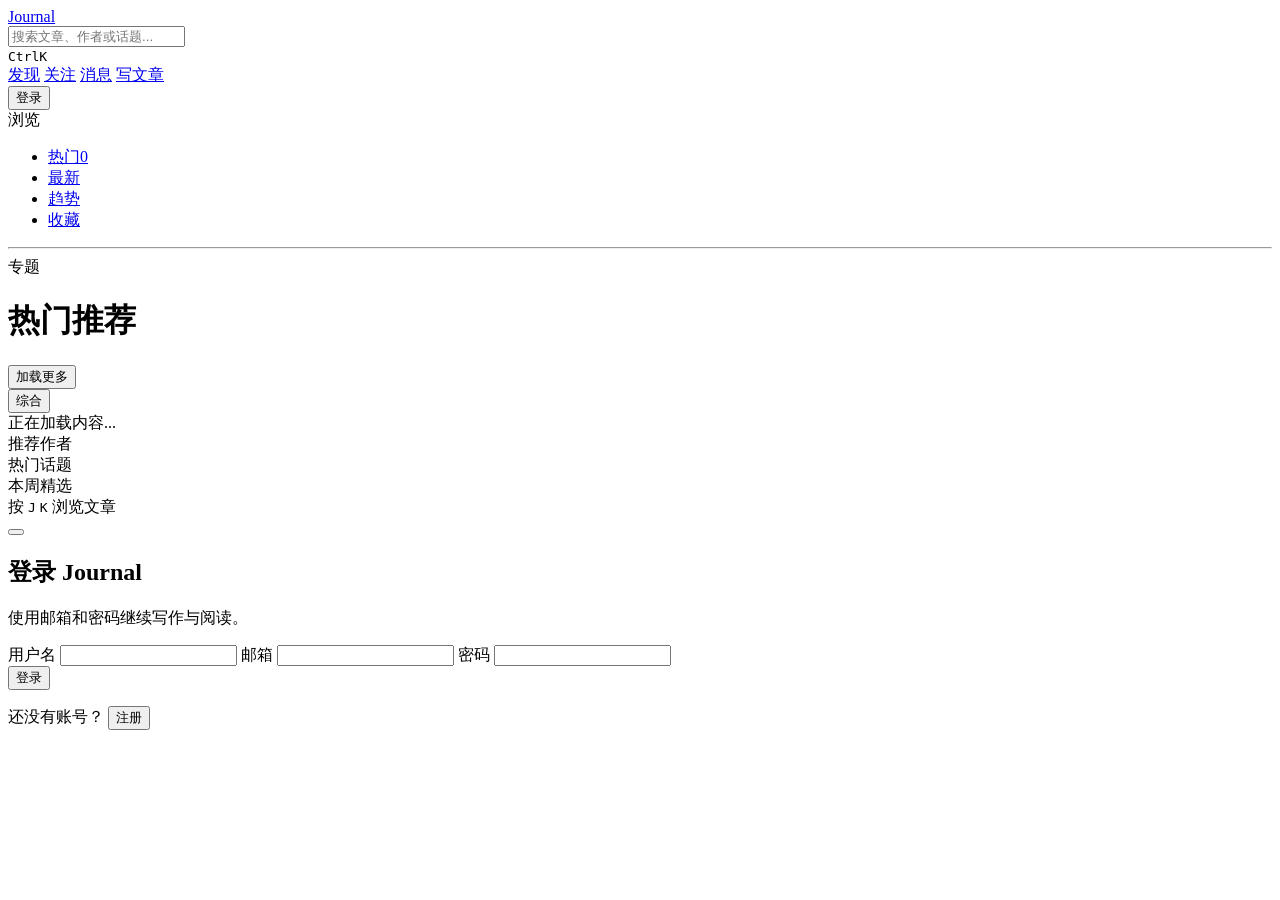
==== web/index.html @ 901c4ed9 "feat: bootstrap blog platform with Go + Gin backend and vanilla frontend" ====
<!DOCTYPE html>
<html lang="zh-CN">
<head>
<meta charset="UTF-8">
<meta name="viewport" content="width=device-width, initial-scale=1.0">
<title>Journal - 写作与阅读的安静角落</title>
<link rel="preconnect" href="https://fonts.googleapis.com">
<link href="https://fonts.googleapis.com/css2?family=Instrument+Serif&family=Geist+Mono:wght@400;500&family=Noto+Sans+SC:wght@300;400;500;600&display=swap" rel="stylesheet">
<script src="/lib/phosphor-icons/index.js"></script>
<link rel="stylesheet" href="/css/index.css">
</head>
<body>
<div class="shell">
  <header class="search-area">
    <a href="/" class="site-brand">Journal</a>
    <form class="search-box" id="search-form">
      <i class="ph ph-magnifying-glass"></i>
      <input id="search-input" type="search" placeholder="搜索文章、作者或话题..." autocomplete="off">
      <div class="search-shortcut"><kbd>Ctrl</kbd><kbd>K</kbd></div>
    </form>
    <div class="search-actions">
      <a href="#" data-filter="discover">发现</a>
      <a href="/following.html">关注</a>
      <a href="/notifications.html">消息</a>
      <a href="/editor.html" class="btn-write"><i class="ph ph-pencil-simple"></i>写文章</a>
    </div>
    <div class="auth-area" id="auth-area">
      <button class="btn-login" type="button" id="btn-login">登录</button>
    </div>
  </header>

  <nav class="left-nav">
    <div class="nav-section">
      <div class="nav-label">浏览</div>
      <ul class="nav-list">
        <li class="active"><a href="#" data-sort="hot"><i class="ph ph-fire"></i>热门<span class="nav-count" id="article-total">0</span></a></li>
        <li><a href="#" data-sort="latest"><i class="ph ph-clock-counter-clockwise"></i>最新</a></li>
        <li><a href="#" data-sort="trend"><i class="ph ph-trend-up"></i>趋势</a></li>
        <li><a href="/following.html"><i class="ph ph-bookmark"></i>收藏</a></li>
      </ul>
    </div>
    <hr class="nav-divider">
    <div class="nav-section">
      <div class="nav-label">专题</div>
      <ul class="nav-list" id="category-nav"></ul>
    </div>
  </nav>

  <main class="main-content">
    <div class="section-header">
      <h1 class="section-title" id="section-title">热门推荐</h1>
      <button class="section-more" id="load-more" type="button">加载更多</button>
    </div>
    <div class="feed-tabs" id="feed-tabs">
      <button class="feed-tab active" type="button" data-category-id="">综合</button>
    </div>
    <div class="status-line" id="status-line">正在加载内容...</div>
    <section id="featured"></section>
    <div class="article-list" id="article-list"></div>
  </main>

  <aside class="right-aside">
    <div class="aside-block">
      <div class="aside-title">推荐作者</div>
      <div id="author-list"></div>
    </div>
    <div class="aside-block">
      <div class="aside-title">热门话题</div>
      <div class="topic-list" id="topic-list"></div>
    </div>
    <div class="aside-block">
      <div class="aside-title">本周精选</div>
      <div id="digest-list"></div>
    </div>
    <div class="kbd-tip">按 <kbd>J</kbd> <kbd>K</kbd> 浏览文章</div>
  </aside>
</div>

<div class="login-modal" id="login-modal" aria-hidden="true">
  <div class="login-panel" role="dialog" aria-modal="true" aria-labelledby="login-title">
    <button class="login-close" type="button" id="login-close" aria-label="关闭"><i class="ph ph-x"></i></button>
    <h2 id="login-title">登录 Journal</h2>
    <p class="login-subtitle" id="login-subtitle">使用邮箱和密码继续写作与阅读。</p>
    <form id="login-form" class="login-form">
      <label class="register-only">
        <span>用户名</span>
        <input type="text" id="register-username" autocomplete="username" minlength="3" maxlength="50">
      </label>
      <label>
        <span>邮箱</span>
        <input type="email" id="login-email" autocomplete="email" required>
      </label>
      <label>
        <span>密码</span>
        <input type="password" id="login-password" autocomplete="current-password" required>
      </label>
      <div class="login-error" id="login-error"></div>
      <button class="login-submit" type="submit">登录</button>
    </form>
    <p class="auth-switch">
      <span id="auth-switch-text">还没有账号？</span>
      <button type="button" id="auth-mode-toggle">注册</button>
    </p>
  </div>
</div>

<script src="/js/index.js"></script>
</body>
</html>
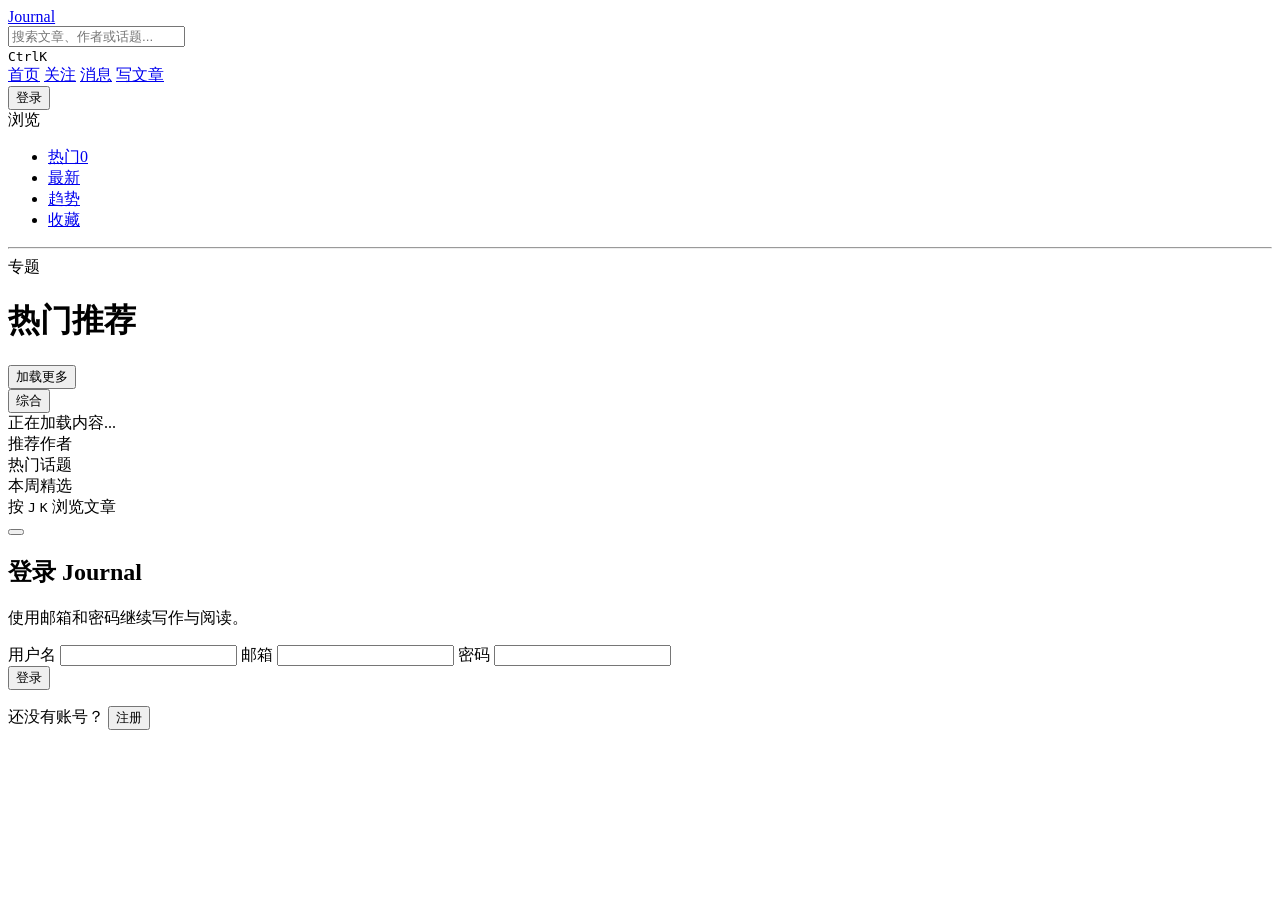
==== commit 35624777: "feat: implement admin review & audit system with dashboard, article approval workflow, and dark mode" ====
--- a/web/index.html
+++ b/web/index.html
@@ -19,7 +19,7 @@
       <div class="search-shortcut"><kbd>Ctrl</kbd><kbd>K</kbd></div>
     </form>
     <div class="search-actions">
-      <a href="#" data-filter="discover">发现</a>
+      <a href="#" data-filter="discover">首页</a>
       <a href="/following.html">关注</a>
       <a href="/notifications.html">消息</a>
       <a href="/editor.html" class="btn-write"><i class="ph ph-pencil-simple"></i>写文章</a>
@@ -36,7 +36,7 @@
         <li class="active"><a href="#" data-sort="hot"><i class="ph ph-fire"></i>热门<span class="nav-count" id="article-total">0</span></a></li>
         <li><a href="#" data-sort="latest"><i class="ph ph-clock-counter-clockwise"></i>最新</a></li>
         <li><a href="#" data-sort="trend"><i class="ph ph-trend-up"></i>趋势</a></li>
-        <li><a href="/following.html"><i class="ph ph-bookmark"></i>收藏</a></li>
+        <li><a href="#" data-sort="favorites"><i class="ph ph-bookmark"></i>收藏</a></li>
       </ul>
     </div>
     <hr class="nav-divider">
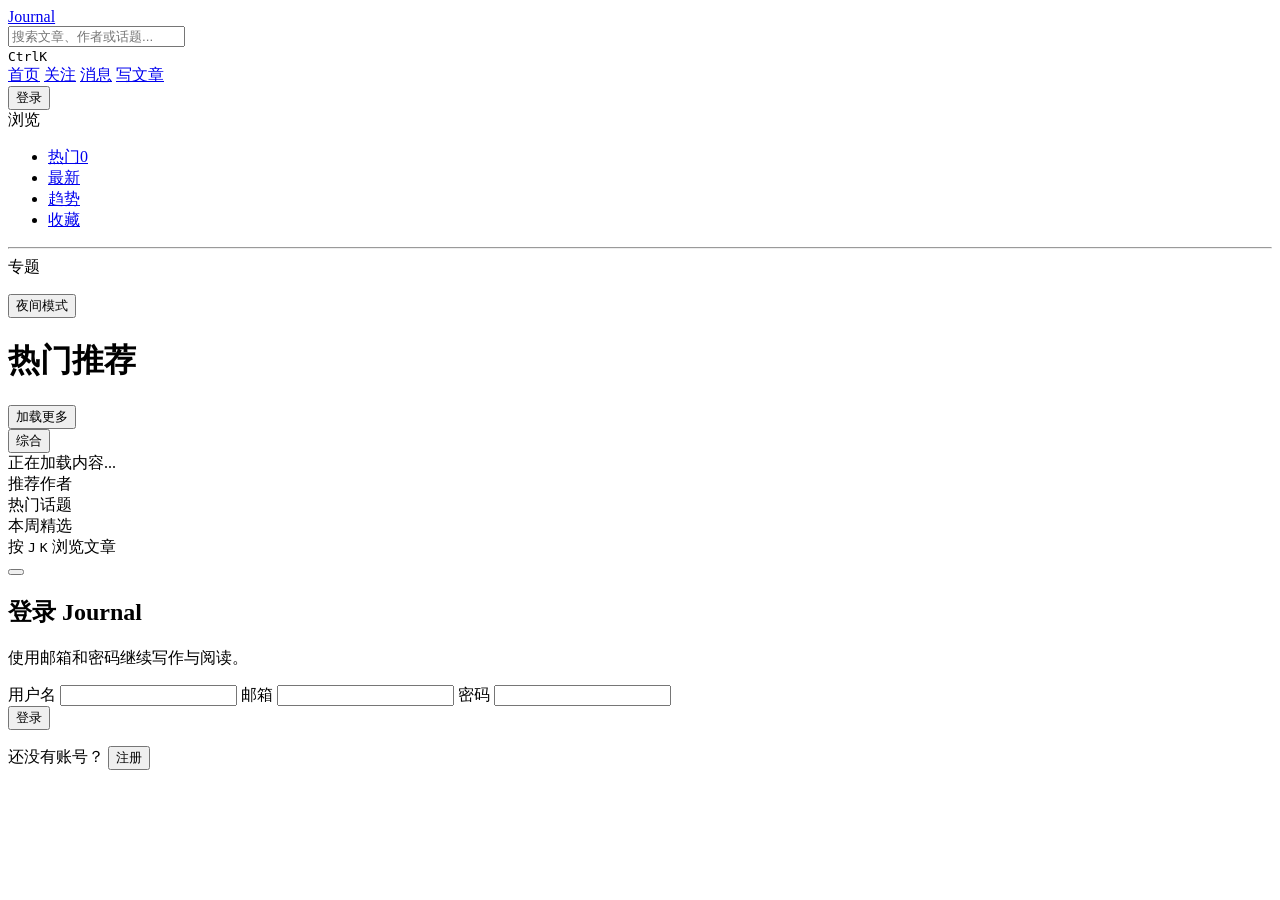
==== commit 66e11f96: "feat: add dark/light theme toggle system with persisted preference" ====
--- a/web/index.html
+++ b/web/index.html
@@ -7,6 +7,7 @@
 <link rel="preconnect" href="https://fonts.googleapis.com">
 <link href="https://fonts.googleapis.com/css2?family=Instrument+Serif&family=Geist+Mono:wght@400;500&family=Noto+Sans+SC:wght@300;400;500;600&display=swap" rel="stylesheet">
 <script src="/lib/phosphor-icons/index.js"></script>
+<script src="/js/theme.js"></script>
 <link rel="stylesheet" href="/css/index.css">
 </head>
 <body>
@@ -20,9 +21,9 @@
     </form>
     <div class="search-actions">
       <a href="#" data-filter="discover">首页</a>
-      <a href="/following.html">关注</a>
-      <a href="/notifications.html">消息</a>
-      <a href="/editor.html" class="btn-write"><i class="ph ph-pencil-simple"></i>写文章</a>
+      <a href="/following">关注</a>
+      <a href="/notifications">消息</a>
+      <a href="/editor" class="btn-write"><i class="ph ph-pencil-simple"></i>写文章</a>
     </div>
     <div class="auth-area" id="auth-area">
       <button class="btn-login" type="button" id="btn-login">登录</button>
@@ -44,6 +45,10 @@
       <div class="nav-label">专题</div>
       <ul class="nav-list" id="category-nav"></ul>
     </div>
+    <button class="theme-toggle" type="button" data-theme-toggle aria-pressed="false">
+      <i class="ph ph-moon"></i>
+      <span data-theme-label>夜间模式</span>
+    </button>
   </nav>
 
   <main class="main-content">
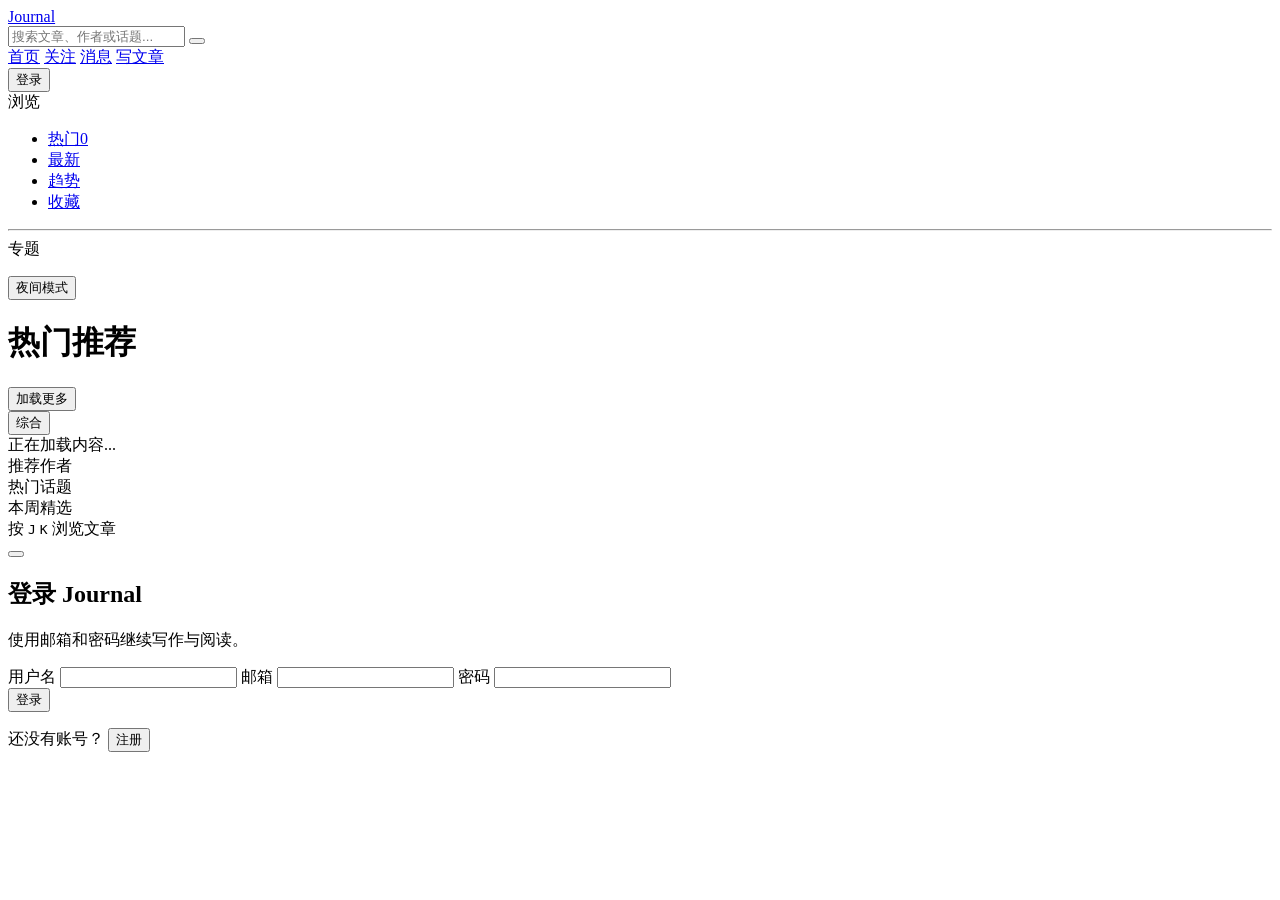
==== commit db003a07: "feat: add article hot ranking feature on index page" ====
--- a/web/index.html
+++ b/web/index.html
@@ -17,13 +17,13 @@
     <form class="search-box" id="search-form">
       <i class="ph ph-magnifying-glass"></i>
       <input id="search-input" type="search" placeholder="搜索文章、作者或话题..." autocomplete="off">
-      <div class="search-shortcut"><kbd>Ctrl</kbd><kbd>K</kbd></div>
+      <button class="search-submit" type="submit" aria-label="搜索"><i class="ph ph-arrow-right"></i></button>
     </form>
     <div class="search-actions">
       <a href="#" data-filter="discover">首页</a>
-      <a href="/following">关注</a>
-      <a href="/notifications">消息</a>
-      <a href="/editor" class="btn-write"><i class="ph ph-pencil-simple"></i>写文章</a>
+      <a href="#" data-nav="following">关注</a>
+      <a href="#" data-nav="notifications">消息</a>
+      <a href="#" data-nav="editor" class="btn-write"><i class="ph ph-pencil-simple"></i>写文章</a>
     </div>
     <div class="auth-area" id="auth-area">
       <button class="btn-login" type="button" id="btn-login">登录</button>
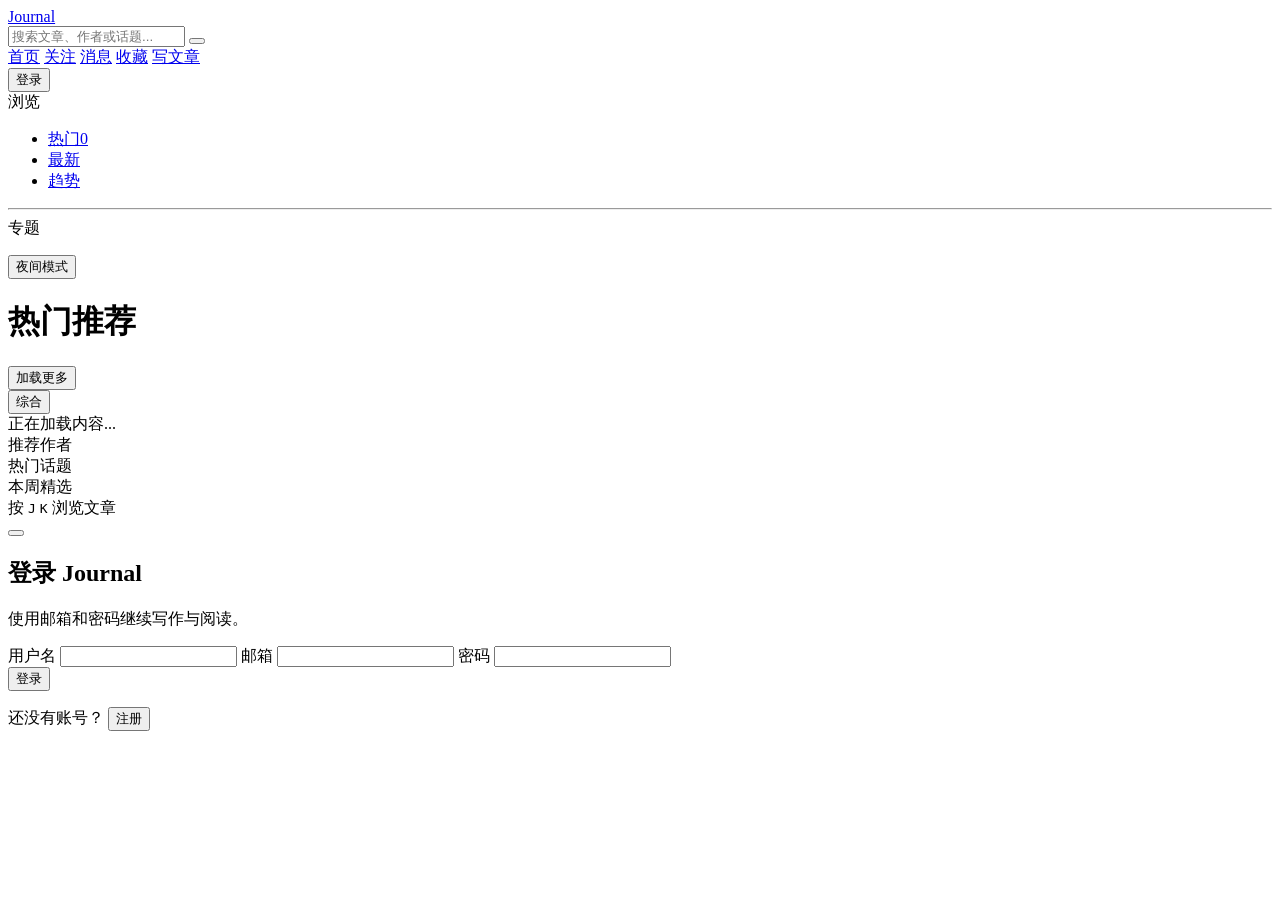
==== commit dade9f2e: "modified:   internal/router/router.go 	new file:   web/css/favorites.css 	new file:   web/favorites." ====
--- a/web/index.html
+++ b/web/index.html
@@ -8,6 +8,7 @@
 <link href="https://fonts.googleapis.com/css2?family=Instrument+Serif&family=Geist+Mono:wght@400;500&family=Noto+Sans+SC:wght@300;400;500;600&display=swap" rel="stylesheet">
 <script src="/lib/phosphor-icons/index.js"></script>
 <script src="/js/theme.js"></script>
+<link rel="stylesheet" href="/css/page-common.css">
 <link rel="stylesheet" href="/css/index.css">
 </head>
 <body>
@@ -23,6 +24,7 @@
       <a href="#" data-filter="discover">首页</a>
       <a href="#" data-nav="following">关注</a>
       <a href="#" data-nav="notifications">消息</a>
+      <a href="#" data-nav="favorites">收藏</a>
       <a href="#" data-nav="editor" class="btn-write"><i class="ph ph-pencil-simple"></i>写文章</a>
     </div>
     <div class="auth-area" id="auth-area">
@@ -37,7 +39,6 @@
         <li class="active"><a href="#" data-sort="hot"><i class="ph ph-fire"></i>热门<span class="nav-count" id="article-total">0</span></a></li>
         <li><a href="#" data-sort="latest"><i class="ph ph-clock-counter-clockwise"></i>最新</a></li>
         <li><a href="#" data-sort="trend"><i class="ph ph-trend-up"></i>趋势</a></li>
-        <li><a href="#" data-sort="favorites"><i class="ph ph-bookmark"></i>收藏</a></li>
       </ul>
     </div>
     <hr class="nav-divider">
